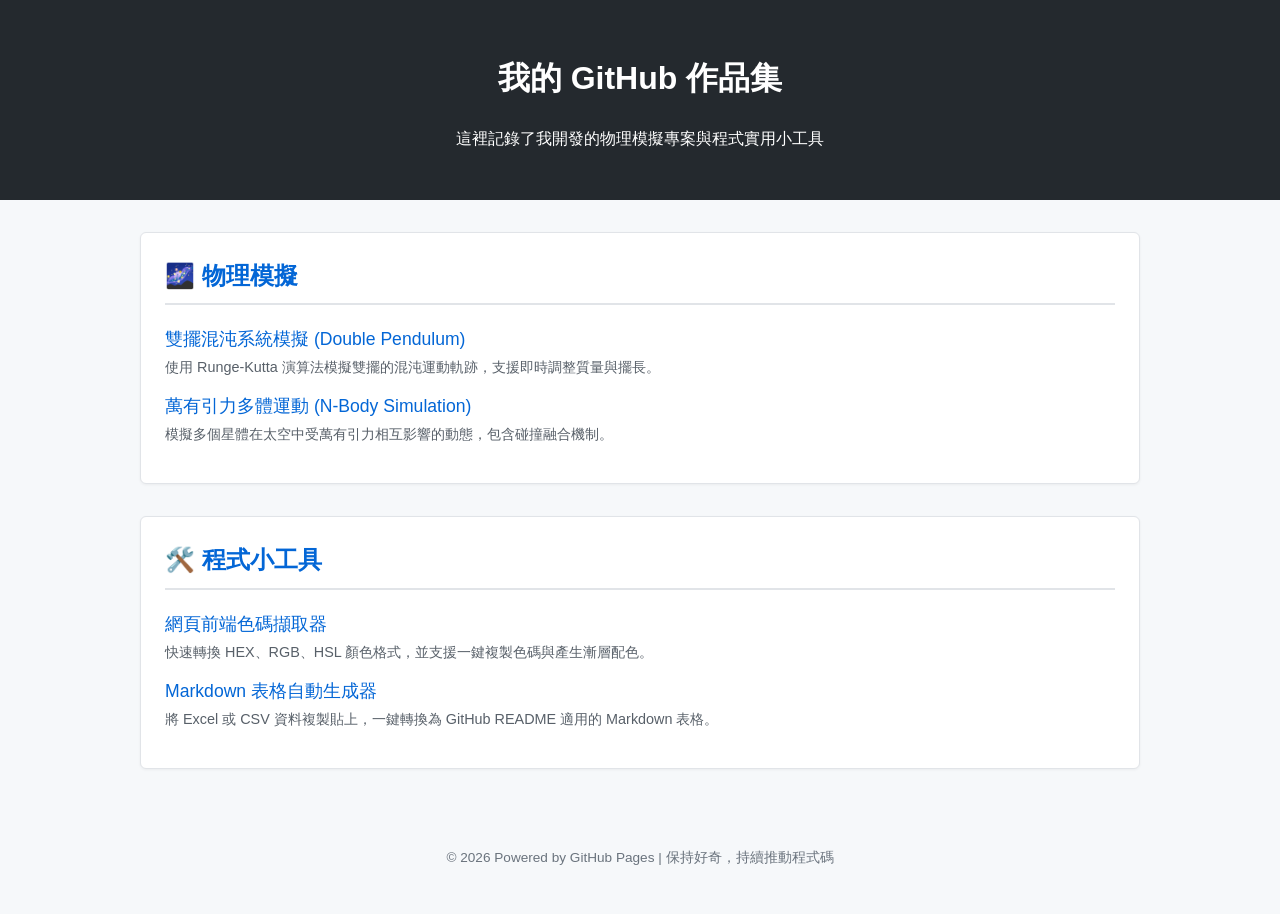
==== index.html @ 24d1d1bd "建立起點" ====
<!DOCTYPE html>
<html lang="zh-TW">
<head>
    <meta charset="UTF-8">
    <!-- 確保網頁在手機、平板等行動裝置上也能正確縮放顯示 -->
    <meta name="viewport" content="width=device-width, initial-scale=1.0">
    <title>我的作品集 - 物理模擬與程式小工具</title>
    
    <style>
        /* ==========================================================================
           全域樣式設定 (CSS)
           ========================================================================== */
        body {
            font-family: -apple-system, BlinkMacSystemFont, "Segoe UI", Roboto, Helvetica, Arial, sans-serif;
            background-color: #f6f8fa; /* 類似 GitHub 的淺灰色背景 */
            color: #24292e;           /* 深灰色文字，閱讀舒適 */
            line-height: 1.6;
            margin: 0;
            padding: 0;
        }

        /* 網頁上方的標題區塊 */
        header {
            background-color: #24292e; /* 深色背景 */
            color: #ffffff;           /* 白色文字 */
            text-align: center;
            padding: 2rem 1rem;
        }

        /* 主要內容容器，限制最大寬度並居中 */
        .container {
            max-width: 1000px;
            margin: 2rem auto;
            padding: 0 1rem;
        }

        /* 區塊包裝：用來放「物理模擬」和「程式小工具」兩大分類 */
        .category-section {
            background-color: #ffffff; /* 白色背景卡片 */
            border: 1px solid #e1e4e8;   /* 淡淡的灰色邊框 */
            border-radius: 6px;         /* 圓角 */
            padding: 1.5rem;
            margin-bottom: 2rem;        /* 區塊與區塊之間的間距 */
            box-shadow: 0 1px 3px rgba(0,0,0,0.05); /* 微弱的陰影 */
        }

        /* 分類標題樣式 (如：物理模擬) */
        .category-title {
            font-size: 1.5rem;
            color: #0366d6;             /* 科技感藍色 */
            border-bottom: 2px solid #e1e4e8;
            padding-bottom: 0.5rem;
            margin-top: 0;
        }

        /* 連結列表的容器 (移除預設的清單黑點與縮排) */
        .link-list {
            list-style: none;
            padding: 0;
            margin: 1rem 0 0 0;
        }

        /* 每個連結項目的排列樣式 */
        .link-item {
            margin-bottom: 0.8rem;
        }

        /* ==========================================================================
           超連結 (a 標籤) 的樣式設計
           ========================================================================== */
        .project-link {
            display: inline-block;
            color: #0366d6;           /* 預設藍色 */
            text-decoration: none;    /* 移除超連結下底線 */
            font-weight: 500;
            font-size: 1.1rem;
            transition: color 0.2s ease; /* 讓滑鼠懸停時的顏色變化更平滑 */
        }

        /* 當滑鼠移到超連結上方時的視覺效果 */
        .project-link:hover {
            color: #0056b3;           /* 變成深藍色 */
            text-decoration: underline; /* 顯現下底線，提示使用者可點擊 */
        }

        /* 專案的簡短說明文字樣式 */
        .project-desc {
            display: block;
            color: #586069;           /* 較淡的灰色，用於副標題或說明 */
            font-size: 0.9rem;
            margin-top: 0.2rem;
        }

        /* 頁尾樣式 */
        footer {
            text-align: center;
            padding: 2rem;
            color: #6a737d;
            font-size: 0.85rem;
        }
    </style>
</head>
<body>

    <!-- 網頁頂部：主標題 -->
    <header>
        <h1>我的 GitHub 作品集</h1>
        <p>這裡記錄了我開發的物理模擬專案與程式實用小工具</p>
    </header>

    <!-- 主要內容區 -->
    <div class="container">

        <!-- ==========================================================================
             第一部分：物理模擬 (Physics Simulations)
             ========================================================================== -->
        <section class="category-section">
            <h2 class="category-title">🌌 物理模擬</h2>
            <ul class="link-list">
                
                <!-- 連結項目 1 -->
                <li class="link-item">
                    <!-- 
                      【填寫說明】：
                      - href="..." 裡面填寫你要連過去的網頁路徑。
                        例如同一目錄下的單擺模擬網頁叫 pendulum.html，就填 href="pendulum.html"
                        如果是另一個資料夾，可以寫 href="./physics/pendulum.html"
                      - 🛠️ 目前先用 "javascript:void(0);" 代替，代表點了不會有反應，等你之後修改。
                    -->
                    <a href="javascript:void(0);" class="project-link">雙擺混沌系統模擬 (Double Pendulum)</a>
                    <span class="project-desc">使用 Runge-Kutta 演算法模擬雙擺的混沌運動軌跡，支援即時調整質量與擺長。</span>
                </li>

                <!-- 連結項目 2 -->
                <li class="link-item">
                    <a href="javascript:void(0);" class="project-link">萬有引力多體運動 (N-Body Simulation)</a>
                    <span class="project-desc">模擬多個星體在太空中受萬有引力相互影響的動態，包含碰撞融合機制。</span>
                </li>
                
            </ul>
        </section>

        <!-- ==========================================================================
             第二部分：程式小工具 (Coding Toolkits)
             ========================================================================== -->
        <section class="category-section">
            <h2 class="category-title">🛠️ 程式小工具</h2>
            <ul class="link-list">
                
                <!-- 連結項目 1 -->
                <li class="link-item">
                    <!-- 
                      【填寫說明】：
                      - 如果你有些工具放在子資料夾，例如叫 tools/color-picker.html
                      - 你的 href 就可以寫成 href="tools/color-picker.html"
                    -->
                    <a href="javascript:void(0);" class="project-link">網頁前端色碼擷取器</a>
                    <span class="project-desc">快速轉換 HEX、RGB、HSL 顏色格式，並支援一鍵複製色碼與產生漸層配色。</span>
                </li>

                <!-- 連結項目 2 -->
                <li class="link-item">
                    <a href="javascript:void(0);" class="project-link">Markdown 表格自動生成器</a>
                    <span class="project-desc">將 Excel 或 CSV 資料複製貼上，一鍵轉換為 GitHub README 適用的 Markdown 表格。</span>
                </li>

            </ul>
        </section>

    </div>

    <!-- 網頁底部 -->
    <footer>
        <p>© 2026 Powered by GitHub Pages | 保持好奇，持續推動程式碼</p>
    </footer>

</body>
</html>
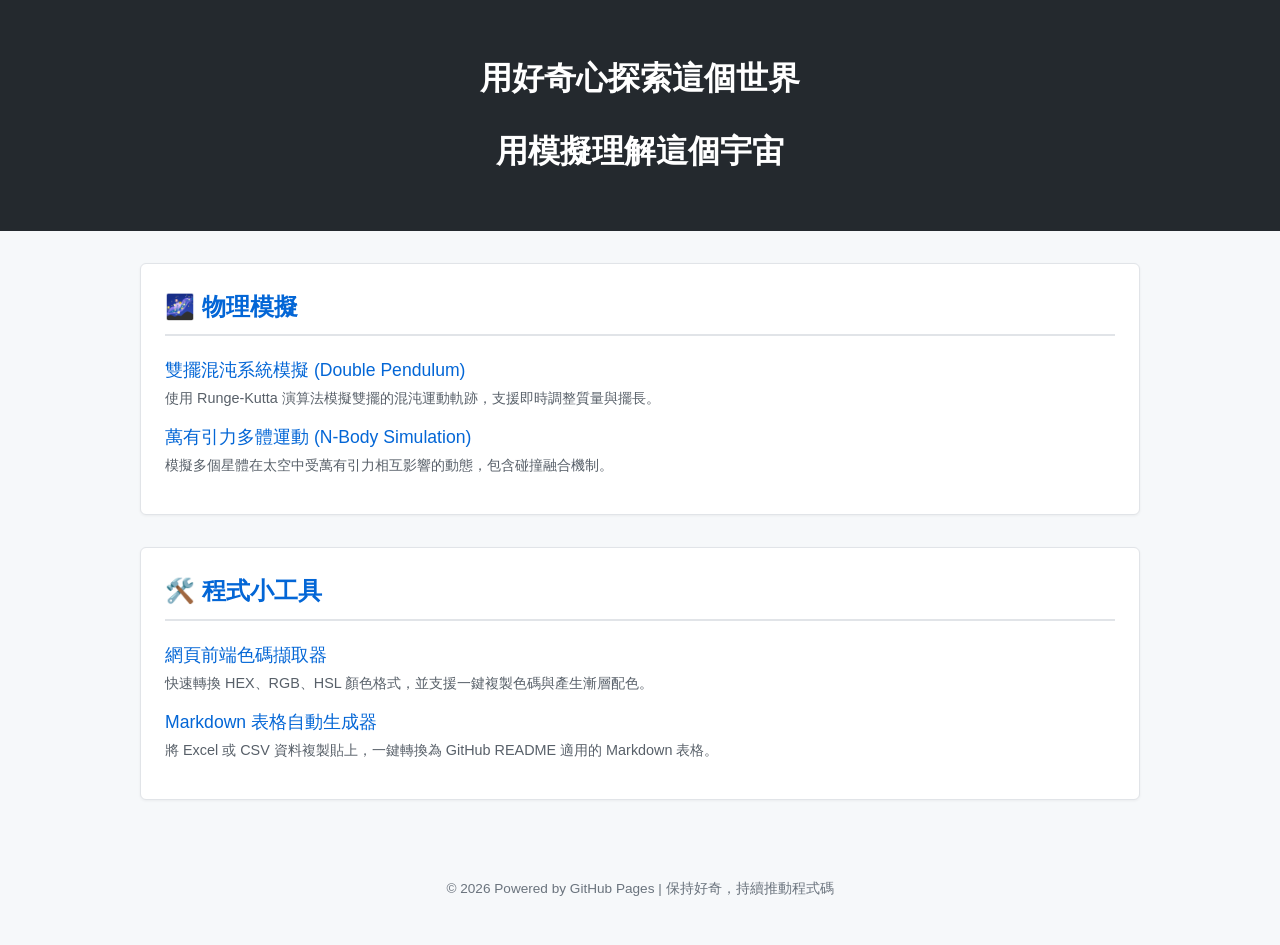
==== commit 22a45585: "修改大標題" ====
--- a/index.html
+++ b/index.html
@@ -4,7 +4,7 @@
     <meta charset="UTF-8">
     <!-- 確保網頁在手機、平板等行動裝置上也能正確縮放顯示 -->
     <meta name="viewport" content="width=device-width, initial-scale=1.0">
-    <title>我的作品集 - 物理模擬與程式小工具</title>
+    <title>物理模擬與程式小工具</title>
     
     <style>
         /* ==========================================================================
@@ -104,8 +104,8 @@
 
     <!-- 網頁頂部：主標題 -->
     <header>
-        <h1>我的 GitHub 作品集</h1>
-        <p>這裡記錄了我開發的物理模擬專案與程式實用小工具</p>
+        <h1>用好奇心探索這個世界</h1>
+        <h1>用模擬理解這個宇宙</h1>
     </header>
 
     <!-- 主要內容區 -->
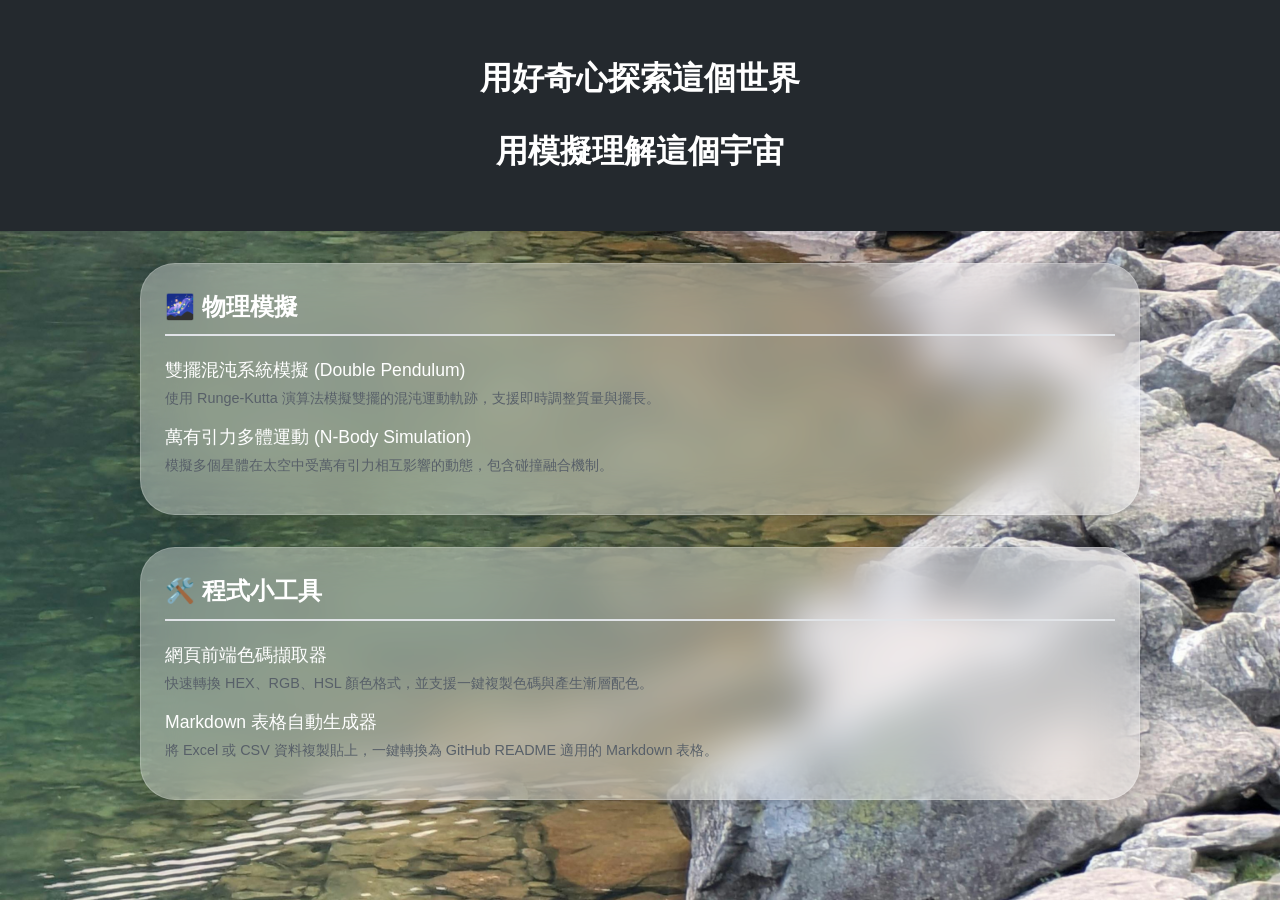
==== commit d717b73b: "美化" ====
--- a/index.html
+++ b/index.html
@@ -10,67 +10,83 @@
         /* ==========================================================================
            全域樣式設定 (CSS)
            ========================================================================== */
-        body {
-            font-family: -apple-system, BlinkMacSystemFont, "Segoe UI", Roboto, Helvetica, Arial, sans-serif;
-            background-color: #f6f8fa; /* 類似 GitHub 的淺灰色背景 */
-            color: #24292e;           /* 深灰色文字，閱讀舒適 */
-            line-height: 1.6;
-            margin: 0;
-            padding: 0;
+
+        body 
+        {
+            font-family: -apple-system, BlinkMacSystemFont, "Segoe UI", Roboto, Helvetica, Arial, sans-serif;    /* 設定網頁字體（macOS / Windows / 手機都會有較漂亮的顯示效果） */
+
+            background-image: url("images/background.jpg");     /* 設定背景圖片 */
+
+            background-size: cover;           /* 讓背景圖片自動填滿整個畫面 */
+            background-position: center;      /* 背景圖片置中 */
+            background-repeat: no-repeat;     /* 不重複平鋪圖片 */
+            background-attachment: fixed;     /* 捲動網頁時，背景固定不動（有視差感） */
+
+            color: #24292e;                 /* 網頁文字顏色 */
+            line-height: 1.6;                 /* 行距，讓文字更好閱讀 */
+            margin: 0;                        /* 移除瀏覽器預設外距 */
+            padding: 0;                       /* 移除瀏覽器預設內距 */
         }
-
         /* 網頁上方的標題區塊 */
-        header {
+        header 
+        {
             background-color: #24292e; /* 深色背景 */
+            backdrop-filter: blur(12px); /*透明霧面*/
             color: #ffffff;           /* 白色文字 */
             text-align: center;
             padding: 2rem 1rem;
         }
 
         /* 主要內容容器，限制最大寬度並居中 */
-        .container {
+        .container 
+        {
             max-width: 1000px;
             margin: 2rem auto;
             padding: 0 1rem;
         }
 
         /* 區塊包裝：用來放「物理模擬」和「程式小工具」兩大分類 */
-        .category-section {
-            background-color: #ffffff; /* 白色背景卡片 */
-            border: 1px solid #e1e4e8;   /* 淡淡的灰色邊框 */
-            border-radius: 6px;         /* 圓角 */
-            padding: 1.5rem;
-            margin-bottom: 2rem;        /* 區塊與區塊之間的間距 */
-            box-shadow: 0 1px 3px rgba(0,0,0,0.05); /* 微弱的陰影 */
+        .category-section 
+        {
+            backdrop-filter: blur(20px);                    /* 背景模糊（毛玻璃效果） */
+            background-color: rgba(255, 255, 255, 0.35);  /* 半透明白色 */
+            border: 1px solid rgba(255,255,255,0.2);      /* 半透明白色邊框 */
+            border-radius: 35px;                            /* 圓角 */
+            padding: 1.5rem;                                /* 內距 */
+            margin-bottom: 2rem;                            /* 區塊間距 */
+            box-shadow: 0 8px 32px rgba(0,0,0,0.2);       /* 更柔和陰影 */
         }
-
         /* 分類標題樣式 (如：物理模擬) */
-        .category-title {
+        .category-title 
+        {
             font-size: 1.5rem;
-            color: #0366d6;             /* 科技感藍色 */
+            color: #FFFFFF;             /* 科技感白色 */
             border-bottom: 2px solid #e1e4e8;
             padding-bottom: 0.5rem;
             margin-top: 0;
         }
 
         /* 連結列表的容器 (移除預設的清單黑點與縮排) */
-        .link-list {
+        .link-list 
+        {
             list-style: none;
             padding: 0;
             margin: 1rem 0 0 0;
         }
 
         /* 每個連結項目的排列樣式 */
-        .link-item {
+        .link-item 
+        {
             margin-bottom: 0.8rem;
         }
 
         /* ==========================================================================
            超連結 (a 標籤) 的樣式設計
            ========================================================================== */
-        .project-link {
+        .project-link 
+        {
             display: inline-block;
-            color: #0366d6;           /* 預設藍色 */
+            color: #FFFFFF;           /* 預設白色 */
             text-decoration: none;    /* 移除超連結下底線 */
             font-weight: 500;
             font-size: 1.1rem;
@@ -80,7 +96,8 @@
         /* 當滑鼠移到超連結上方時的視覺效果 */
         .project-link:hover {
             color: #0056b3;           /* 變成深藍色 */
-            text-decoration: underline; /* 顯現下底線，提示使用者可點擊 */
+            text-decoration: none;      /* 移除超連結下底線 */
+            /*text-decoration: underline;*/ /* 顯現下底線，提示使用者可點擊 */
         }
 
         /* 專案的簡短說明文字樣式 */
@@ -171,7 +188,7 @@
 
     <!-- 網頁底部 -->
     <footer>
-        <p>© 2026 Powered by GitHub Pages | 保持好奇，持續推動程式碼</p>
+
     </footer>
 
 </body>
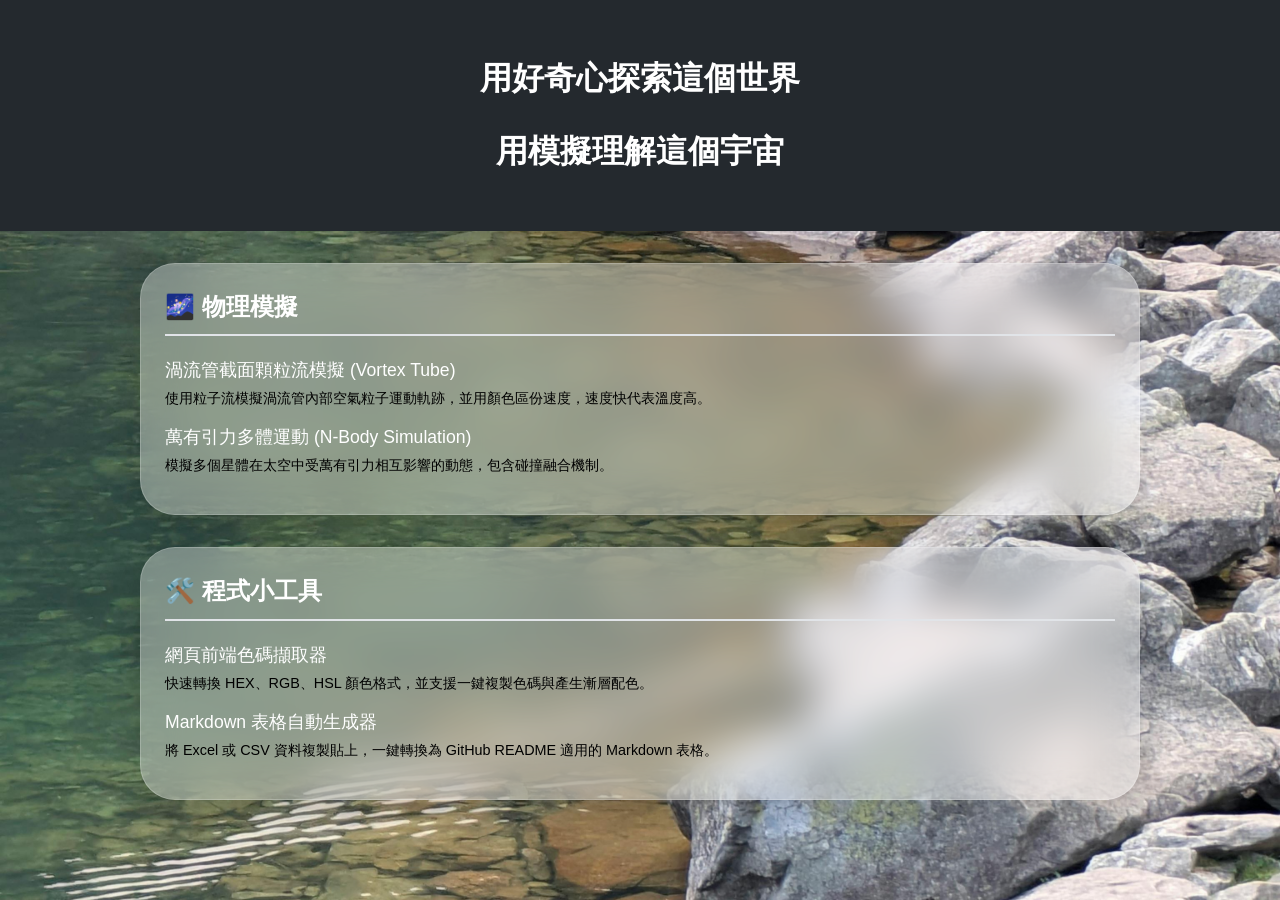
==== commit f5a79614: "新增渦流管模擬" ====
--- a/index.html
+++ b/index.html
@@ -27,16 +27,17 @@
             margin: 0;                        /* 移除瀏覽器預設外距 */
             padding: 0;                       /* 移除瀏覽器預設內距 */
         }
+
         /* 網頁上方的標題區塊 */
         header 
         {
-            background-color: #24292e; /* 深色背景 */
-            backdrop-filter: blur(12px); /*透明霧面*/
-            color: #ffffff;           /* 白色文字 */
+            background-color: #24292e;  /* 深色背景 */
+            backdrop-filter: blur(12px);  /*透明霧面*/
+            color: #ffffff;             /* 白色文字 */
             text-align: center;
             padding: 2rem 1rem;
         }
-
+       
         /* 主要內容容器，限制最大寬度並居中 */
         .container 
         {
@@ -44,7 +45,7 @@
             margin: 2rem auto;
             padding: 0 1rem;
         }
-
+       
         /* 區塊包裝：用來放「物理模擬」和「程式小工具」兩大分類 */
         .category-section 
         {
@@ -56,6 +57,7 @@
             margin-bottom: 2rem;                            /* 區塊間距 */
             box-shadow: 0 8px 32px rgba(0,0,0,0.2);       /* 更柔和陰影 */
         }
+      
         /* 分類標題樣式 (如：物理模擬) */
         .category-title 
         {
@@ -65,7 +67,7 @@
             padding-bottom: 0.5rem;
             margin-top: 0;
         }
-
+      
         /* 連結列表的容器 (移除預設的清單黑點與縮排) */
         .link-list 
         {
@@ -73,7 +75,7 @@
             padding: 0;
             margin: 1rem 0 0 0;
         }
-
+      
         /* 每個連結項目的排列樣式 */
         .link-item 
         {
@@ -86,30 +88,33 @@
         .project-link 
         {
             display: inline-block;
-            color: #FFFFFF;           /* 預設白色 */
-            text-decoration: none;    /* 移除超連結下底線 */
+            color: #FFFFFF;            /* 預設白色 */
+            text-decoration: none;       /* 移除超連結下底線 */
             font-weight: 500;
             font-size: 1.1rem;
             transition: color 0.2s ease; /* 讓滑鼠懸停時的顏色變化更平滑 */
         }
-
+      
         /* 當滑鼠移到超連結上方時的視覺效果 */
-        .project-link:hover {
-            color: #0056b3;           /* 變成深藍色 */
-            text-decoration: none;      /* 移除超連結下底線 */
+        .project-link:hover 
+        {
+            color: #0056b3;               /* 變成深藍色 */
+            text-decoration: none;          /* 移除超連結下底線 */
             /*text-decoration: underline;*/ /* 顯現下底線，提示使用者可點擊 */
         }
 
         /* 專案的簡短說明文字樣式 */
-        .project-desc {
+        .project-desc 
+        {
             display: block;
-            color: #586069;           /* 較淡的灰色，用於副標題或說明 */
+            color: #000000;           /* 較淡的灰色，用於副標題或說明 */
             font-size: 0.9rem;
             margin-top: 0.2rem;
         }
 
         /* 頁尾樣式 */
-        footer {
+        footer 
+        {
             text-align: center;
             padding: 2rem;
             color: #6a737d;
@@ -144,8 +149,8 @@
                         如果是另一個資料夾，可以寫 href="./physics/pendulum.html"
                       - 🛠️ 目前先用 "javascript:void(0);" 代替，代表點了不會有反應，等你之後修改。
                     -->
-                    <a href="javascript:void(0);" class="project-link">雙擺混沌系統模擬 (Double Pendulum)</a>
-                    <span class="project-desc">使用 Runge-Kutta 演算法模擬雙擺的混沌運動軌跡，支援即時調整質量與擺長。</span>
+                    <a href="./物理模擬/渦流管/渦流館模擬.html" target="_blank" rel="noopener noreferrer" class="project-link">渦流管截面顆粒流模擬 (Vortex Tube)</a>
+                    <span class="project-desc">使用粒子流模擬渦流管內部空氣粒子運動軌跡，並用顏色區份速度，速度快代表溫度高。</span>
                 </li>
 
                 <!-- 連結項目 2 -->
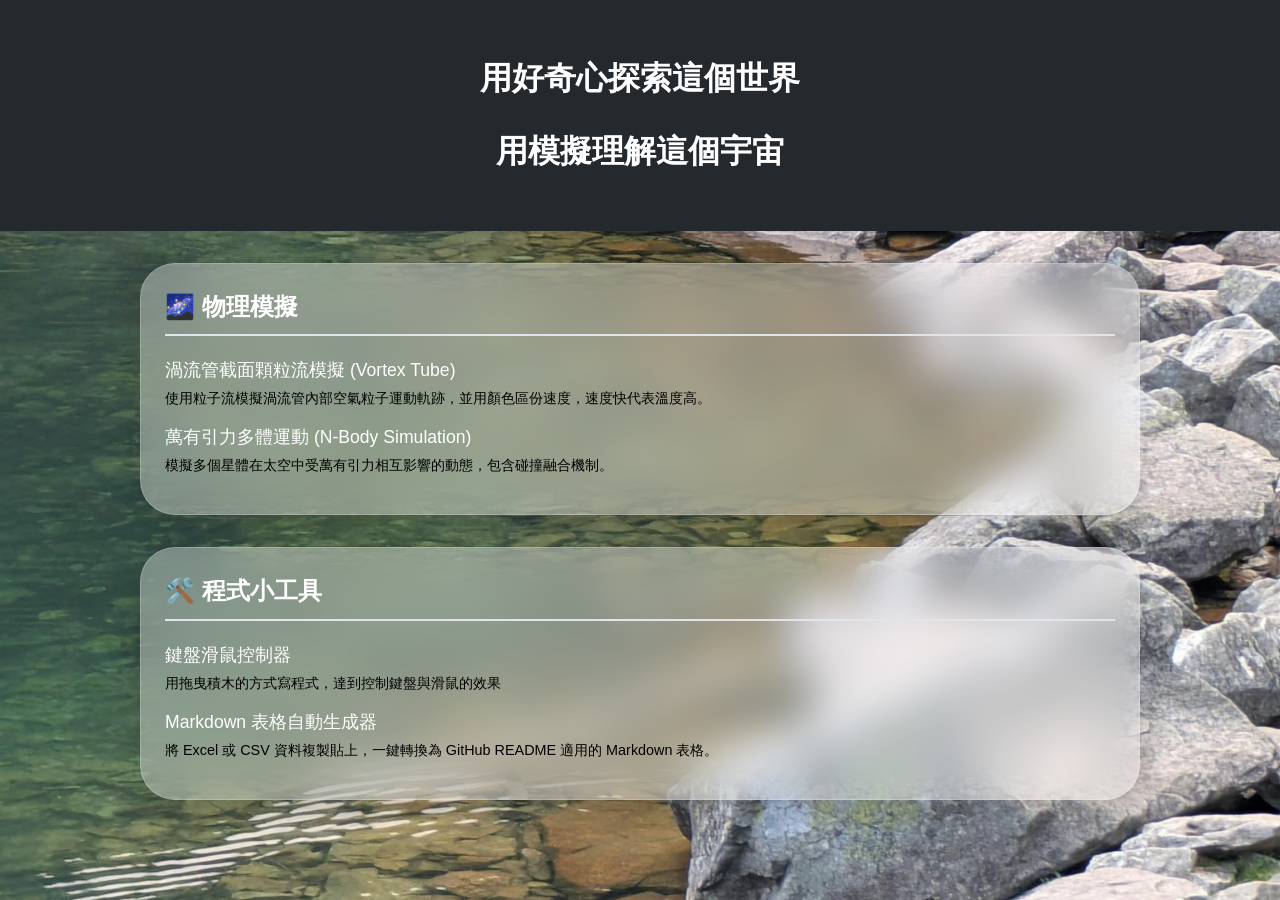
==== commit 8e77d014: "建立滑鼠鍵盤控制器連結" ====
--- a/index.html
+++ b/index.html
@@ -1,120 +1,138 @@
 <!DOCTYPE html>
 <html lang="zh-TW">
+
 <head>
     <meta charset="UTF-8">
     <!-- 確保網頁在手機、平板等行動裝置上也能正確縮放顯示 -->
     <meta name="viewport" content="width=device-width, initial-scale=1.0">
     <title>物理模擬與程式小工具</title>
-    
+
     <style>
         /* ==========================================================================
            全域樣式設定 (CSS)
            ========================================================================== */
 
-        body 
-        {
-            font-family: -apple-system, BlinkMacSystemFont, "Segoe UI", Roboto, Helvetica, Arial, sans-serif;    /* 設定網頁字體（macOS / Windows / 手機都會有較漂亮的顯示效果） */
-
-            background-image: url("images/background.jpg");     /* 設定背景圖片 */
-
-            background-size: cover;           /* 讓背景圖片自動填滿整個畫面 */
-            background-position: center;      /* 背景圖片置中 */
-            background-repeat: no-repeat;     /* 不重複平鋪圖片 */
-            background-attachment: fixed;     /* 捲動網頁時，背景固定不動（有視差感） */
-
-            color: #24292e;                 /* 網頁文字顏色 */
-            line-height: 1.6;                 /* 行距，讓文字更好閱讀 */
-            margin: 0;                        /* 移除瀏覽器預設外距 */
-            padding: 0;                       /* 移除瀏覽器預設內距 */
+        body {
+            font-family: -apple-system, BlinkMacSystemFont, "Segoe UI", Roboto, Helvetica, Arial, sans-serif;
+            /* 設定網頁字體（macOS / Windows / 手機都會有較漂亮的顯示效果） */
+
+            background-image: url("images/background.jpg");
+            /* 設定背景圖片 */
+
+            background-size: cover;
+            /* 讓背景圖片自動填滿整個畫面 */
+            background-position: center;
+            /* 背景圖片置中 */
+            background-repeat: no-repeat;
+            /* 不重複平鋪圖片 */
+            background-attachment: fixed;
+            /* 捲動網頁時，背景固定不動（有視差感） */
+
+            color: #24292e;
+            /* 網頁文字顏色 */
+            line-height: 1.6;
+            /* 行距，讓文字更好閱讀 */
+            margin: 0;
+            /* 移除瀏覽器預設外距 */
+            padding: 0;
+            /* 移除瀏覽器預設內距 */
         }
 
         /* 網頁上方的標題區塊 */
-        header 
-        {
-            background-color: #24292e;  /* 深色背景 */
-            backdrop-filter: blur(12px);  /*透明霧面*/
-            color: #ffffff;             /* 白色文字 */
+        header {
+            background-color: #24292e;
+            /* 深色背景 */
+            backdrop-filter: blur(12px);
+            /*透明霧面*/
+            color: #ffffff;
+            /* 白色文字 */
             text-align: center;
             padding: 2rem 1rem;
         }
-       
+
         /* 主要內容容器，限制最大寬度並居中 */
-        .container 
-        {
+        .container {
             max-width: 1000px;
             margin: 2rem auto;
             padding: 0 1rem;
         }
-       
+
         /* 區塊包裝：用來放「物理模擬」和「程式小工具」兩大分類 */
-        .category-section 
-        {
-            backdrop-filter: blur(20px);                    /* 背景模糊（毛玻璃效果） */
-            background-color: rgba(255, 255, 255, 0.35);  /* 半透明白色 */
-            border: 1px solid rgba(255,255,255,0.2);      /* 半透明白色邊框 */
-            border-radius: 35px;                            /* 圓角 */
-            padding: 1.5rem;                                /* 內距 */
-            margin-bottom: 2rem;                            /* 區塊間距 */
-            box-shadow: 0 8px 32px rgba(0,0,0,0.2);       /* 更柔和陰影 */
-        }
-      
+        .category-section {
+            backdrop-filter: blur(20px);
+            /* 背景模糊（毛玻璃效果） */
+            background-color: rgba(255, 255, 255, 0.35);
+            /* 半透明白色 */
+            border: 1px solid rgba(255, 255, 255, 0.2);
+            /* 半透明白色邊框 */
+            border-radius: 35px;
+            /* 圓角 */
+            padding: 1.5rem;
+            /* 內距 */
+            margin-bottom: 2rem;
+            /* 區塊間距 */
+            box-shadow: 0 8px 32px rgba(0, 0, 0, 0.2);
+            /* 更柔和陰影 */
+        }
+
         /* 分類標題樣式 (如：物理模擬) */
-        .category-title 
-        {
+        .category-title {
             font-size: 1.5rem;
-            color: #FFFFFF;             /* 科技感白色 */
+            color: #FFFFFF;
+            /* 科技感白色 */
             border-bottom: 2px solid #e1e4e8;
             padding-bottom: 0.5rem;
             margin-top: 0;
         }
-      
+
         /* 連結列表的容器 (移除預設的清單黑點與縮排) */
-        .link-list 
-        {
+        .link-list {
             list-style: none;
             padding: 0;
             margin: 1rem 0 0 0;
         }
-      
+
         /* 每個連結項目的排列樣式 */
-        .link-item 
-        {
+        .link-item {
             margin-bottom: 0.8rem;
         }
 
         /* ==========================================================================
            超連結 (a 標籤) 的樣式設計
            ========================================================================== */
-        .project-link 
-        {
+        .project-link {
             display: inline-block;
-            color: #FFFFFF;            /* 預設白色 */
-            text-decoration: none;       /* 移除超連結下底線 */
+            color: #FFFFFF;
+            /* 預設白色 */
+            text-decoration: none;
+            /* 移除超連結下底線 */
             font-weight: 500;
             font-size: 1.1rem;
-            transition: color 0.2s ease; /* 讓滑鼠懸停時的顏色變化更平滑 */
-        }
-      
+            transition: color 0.2s ease;
+            /* 讓滑鼠懸停時的顏色變化更平滑 */
+        }
+
         /* 當滑鼠移到超連結上方時的視覺效果 */
-        .project-link:hover 
-        {
-            color: #0056b3;               /* 變成深藍色 */
-            text-decoration: none;          /* 移除超連結下底線 */
-            /*text-decoration: underline;*/ /* 顯現下底線，提示使用者可點擊 */
+        .project-link:hover {
+            color: #0056b3;
+            /* 變成深藍色 */
+            text-decoration: none;
+            /* 移除超連結下底線 */
+            /*text-decoration: underline;*/
+            /* 顯現下底線，提示使用者可點擊 */
         }
 
         /* 專案的簡短說明文字樣式 */
-        .project-desc 
-        {
+        .project-desc {
             display: block;
-            color: #000000;           /* 較淡的灰色，用於副標題或說明 */
+            color: #000000;
+            /* 較淡的灰色，用於副標題或說明 */
             font-size: 0.9rem;
             margin-top: 0.2rem;
         }
 
         /* 頁尾樣式 */
-        footer 
-        {
+        footer {
             text-align: center;
             padding: 2rem;
             color: #6a737d;
@@ -122,6 +140,7 @@
         }
     </style>
 </head>
+
 <body>
 
     <!-- 網頁頂部：主標題 -->
@@ -139,7 +158,7 @@
         <section class="category-section">
             <h2 class="category-title">🌌 物理模擬</h2>
             <ul class="link-list">
-                
+
                 <!-- 連結項目 1 -->
                 <li class="link-item">
                     <!-- 
@@ -149,7 +168,8 @@
                         如果是另一個資料夾，可以寫 href="./physics/pendulum.html"
                       - 🛠️ 目前先用 "javascript:void(0);" 代替，代表點了不會有反應，等你之後修改。
                     -->
-                    <a href="./物理模擬/渦流管/渦流館模擬.html" target="_blank" rel="noopener noreferrer" class="project-link">渦流管截面顆粒流模擬 (Vortex Tube)</a>
+                    <a href="./物理模擬/渦流管/渦流館模擬.html" target="_blank" rel="noopener noreferrer"
+                        class="project-link">渦流管截面顆粒流模擬 (Vortex Tube)</a>
                     <span class="project-desc">使用粒子流模擬渦流管內部空氣粒子運動軌跡，並用顏色區份速度，速度快代表溫度高。</span>
                 </li>
 
@@ -158,7 +178,7 @@
                     <a href="javascript:void(0);" class="project-link">萬有引力多體運動 (N-Body Simulation)</a>
                     <span class="project-desc">模擬多個星體在太空中受萬有引力相互影響的動態，包含碰撞融合機制。</span>
                 </li>
-                
+
             </ul>
         </section>
 
@@ -168,7 +188,7 @@
         <section class="category-section">
             <h2 class="category-title">🛠️ 程式小工具</h2>
             <ul class="link-list">
-                
+
                 <!-- 連結項目 1 -->
                 <li class="link-item">
                     <!-- 
@@ -176,8 +196,8 @@
                       - 如果你有些工具放在子資料夾，例如叫 tools/color-picker.html
                       - 你的 href 就可以寫成 href="tools/color-picker.html"
                     -->
-                    <a href="javascript:void(0);" class="project-link">網頁前端色碼擷取器</a>
-                    <span class="project-desc">快速轉換 HEX、RGB、HSL 顏色格式，並支援一鍵複製色碼與產生漸層配色。</span>
+                    <a href="./城市小工具/滑鼠鍵盤控制器/index.html" target="_blank" rel="noopener noreferrer" class="project-link">鍵盤滑鼠控制器</a>
+                    <span class="project-desc">用拖曳積木的方式寫程式，達到控制鍵盤與滑鼠的效果</span>
                 </li>
 
                 <!-- 連結項目 2 -->
@@ -197,4 +217,5 @@
     </footer>
 
 </body>
+
 </html>
